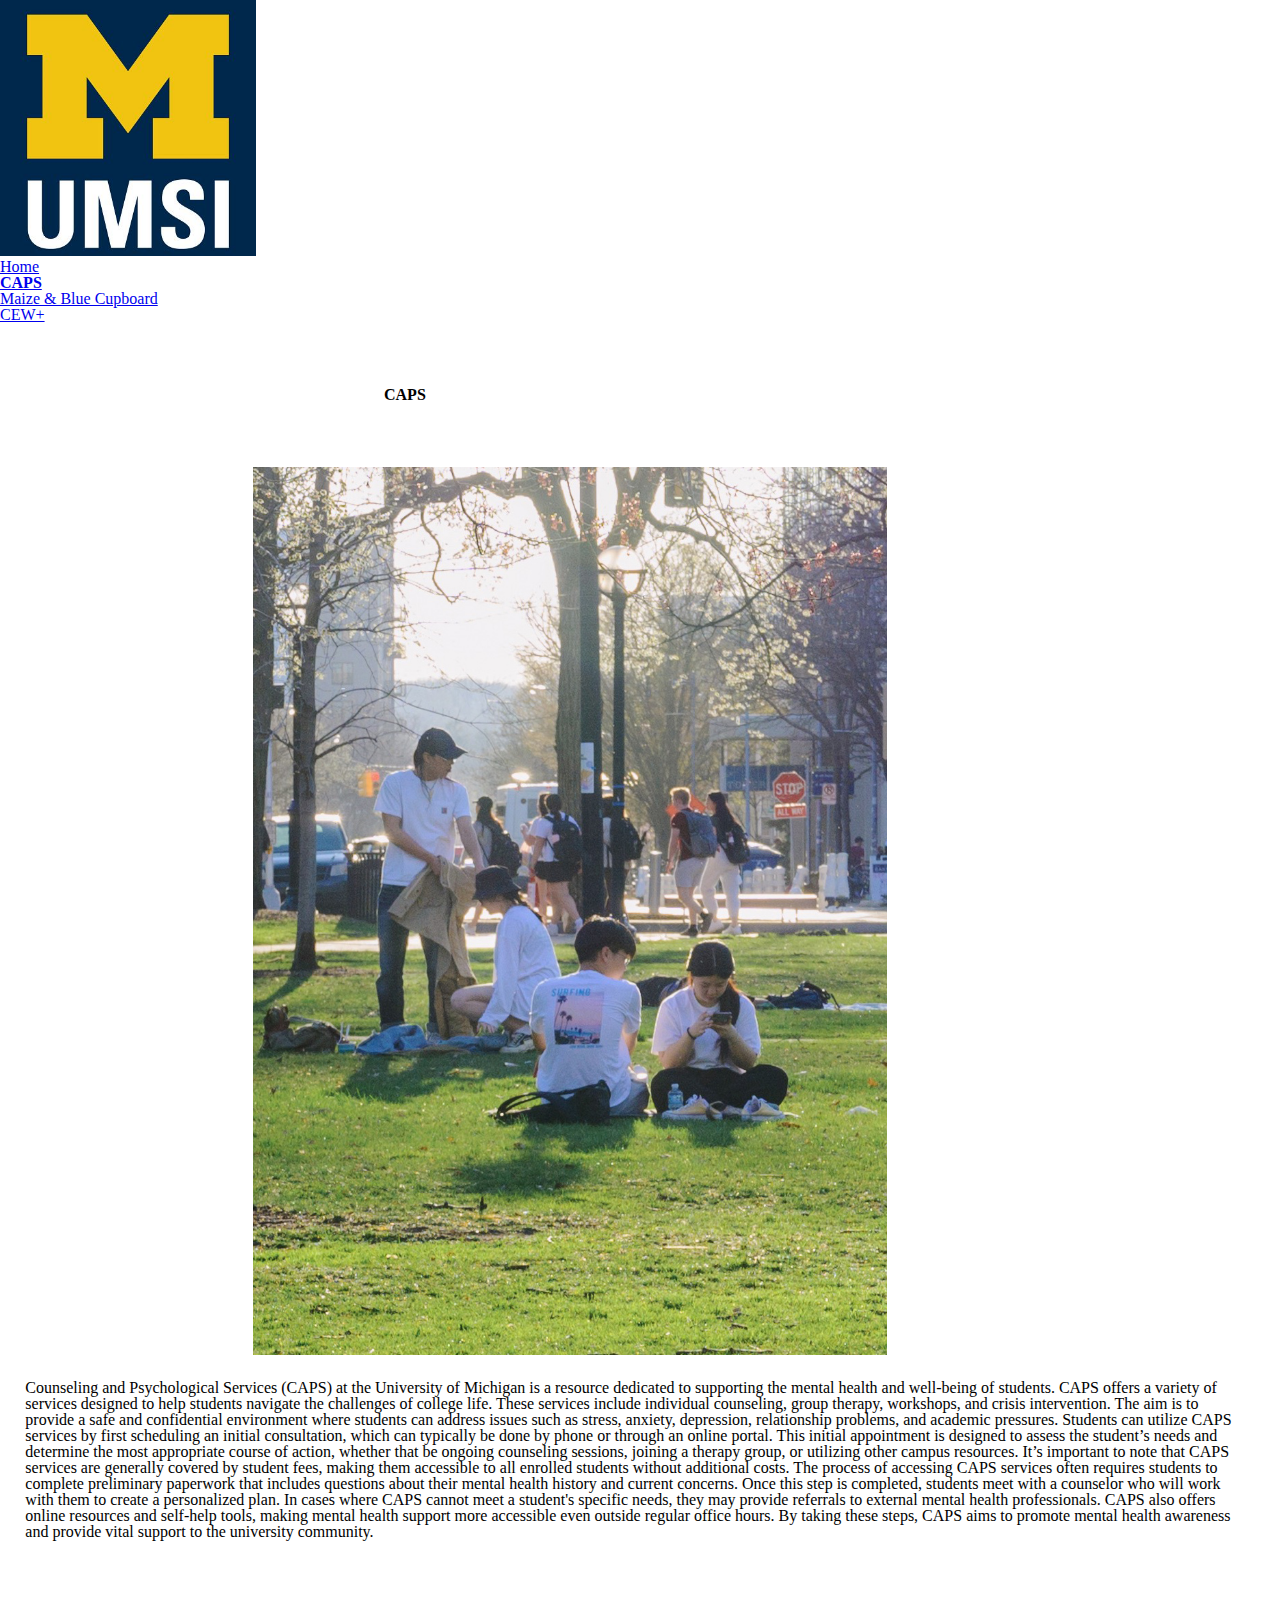
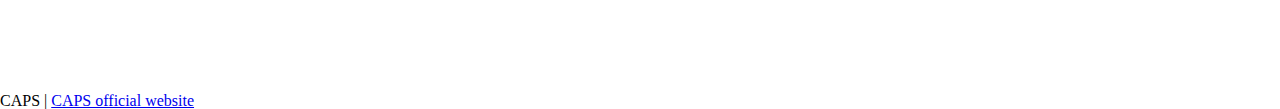
==== CAPS.html @ 66cb3789 "Add files via upload" ====
<!DOCTYPE html>
<html lang="en">
<head>
    <meta charset="UTF-8">
    <meta name="viewport" content="width=device-width, initial-scale=1.0">
    <link rel="icon" type="image/png" href="images/UMSI_signature_vertical_informal_solidblue.jpg"/>
    <link rel="stylesheet" type="text/css" href="css/html5reset.css">
    <link rel="stylesheet" type="text/css" href="css/style.css">
    <title>CAPS</title>
</head>
<body></body>

    <header>
        <a href="#skip-link-target" class="skip" id="skip-link-target">Skip to main content.</a>
        <img class= "img" src="images/UMSI_signature_vertical_informal_solidblue.jpg" alt="UMSI Logo">
        <nav>
            <ul>
                <li><a href = "index.html">Home</a></li>
                <li><a href = "CAPS.html"><b>CAPS</b></a></li>
                <li><a href = "Maize_Blue Cupboard.html">Maize & Blue Cupboard</a></li>
                <li><a href = "CEW.html">CEW+</a></li>
            </ul>
        </nav>
        <h1>CAPS</h1>

    </header>
    <main>
        
        <figure class="content">
            <img src="UMSI_springday_41423_06.JPG" alt="A sunny spring day on campus">
        </figure>
        <div class="content">
            <p>Counseling and Psychological Services (CAPS) at the University of Michigan is a resource dedicated to supporting the mental health and well-being of students. CAPS offers a variety of services designed to help students navigate the challenges of college life. These services include individual counseling, group therapy, workshops, and crisis intervention. The aim is to provide a safe and confidential environment where students can address issues such as stress, anxiety, depression, relationship problems, and academic pressures.

            Students can utilize CAPS services by first scheduling an initial consultation, which can typically be done by phone or through an online portal. This initial appointment is designed to assess the student’s needs and determine the most appropriate course of action, whether that be ongoing counseling sessions, joining a therapy group, or utilizing other campus resources. It’s important to note that CAPS services are generally covered by student fees, making them accessible to all enrolled students without additional costs.
                
            The process of accessing CAPS services often requires students to complete preliminary paperwork that includes questions about their mental health history and current concerns. Once this step is completed, students meet with a counselor who will work with them to create a personalized plan. In cases where CAPS cannot meet a student's specific needs, they may provide referrals to external mental health professionals. CAPS also offers online resources and self-help tools, making mental health support more accessible even outside regular office hours. By taking these steps, CAPS aims to promote mental health awareness and provide vital support to the university community. </p>

        </div>
        <!-- Content taken & modified from UMGPT with the prompt, "Write a few paragraphs about CAPS. Explain what kinds of services are offered, how students can utilize it, and what steps are required for the process."
        UMGPT. (2025). UMGPT (GPT-4o) [Large language model]. -->

            
            <!-- REMEMBER TO CHANGE FOOTER -->
    
        <div></div>
        <div></div>
        <div></div>
        <div></div>
    </main>
    <footer>
        <p>CAPS | <a href="https://caps.umich.edu/">CAPS official website</a></p>
    </footer>
    
</body>

</html>
---- css/style.css ----
.skip{
    position: absolute;
    left: -10000px;
    top: auto;
    height: 35px;
    overflow: hidden;
    background-color: #ffffff;
  }

  .skip:focus {
    position: static;
    left: 0;
    top: 0;
    width: auto;
    height: auto;
  }

  .content{
    display:grid;
    grid-template-columns: 33% 33% 33%;
  }

  .content img{
    grid-column: 1 /span 3;
    width: 50%;
    padding-left: 20%;
  }

  .content p{
    font-size: 1fr;
    grid-column: 1/ span 3;
    padding: 2%;
  }

  .img{
    grid-column: 1/ span 2;
    width: 20%;
  }

  h1, h2, h3{
    font-weight: bold;
    padding-left: 30%;
    padding-bottom: 5%;
    padding-top: 5%;
    grid-column: 1/ span 3;
    align-content: center;
  }


  figcaption{
    grid-column: 1 /span 3;
    padding-left: 20%;
    font-size: 0.5fr;
  }

  footer{
    font-size: 0.5fr;
    padding-top: 10%;
  }
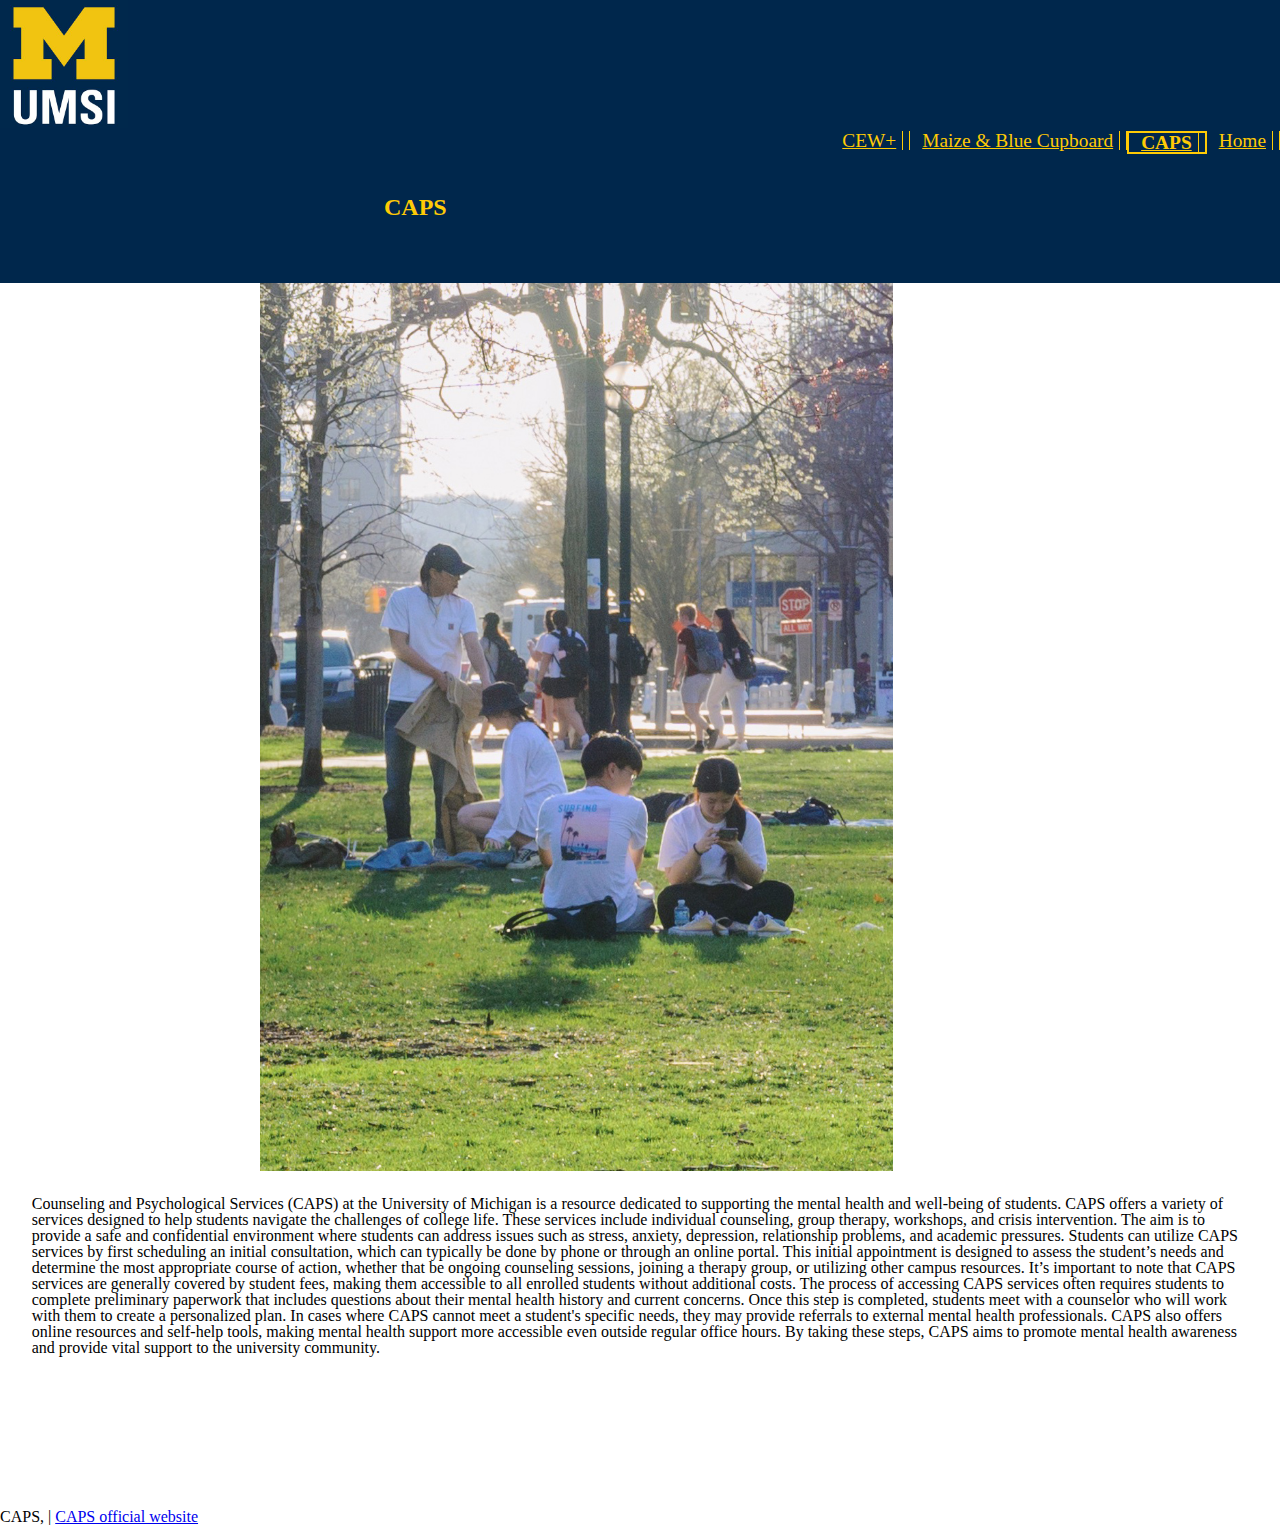
==== commit 5133021e: "Add files via upload" ====
--- a/CAPS.html
+++ b/CAPS.html
@@ -16,7 +16,7 @@
         <nav>
             <ul>
                 <li><a href = "index.html">Home</a></li>
-                <li><a href = "CAPS.html"><b>CAPS</b></a></li>
+                <li class = "active"><a href = "CAPS.html"><b>CAPS</b></a></li>
                 <li><a href = "Maize_Blue Cupboard.html">Maize & Blue Cupboard</a></li>
                 <li><a href = "CEW.html">CEW+</a></li>
             </ul>
@@ -49,7 +49,7 @@
         <div></div>
     </main>
     <footer>
-        <p>CAPS | <a href="https://caps.umich.edu/">CAPS official website</a></p>
+        <p>CAPS, <span id="year"></span> | <a href="https://caps.umich.edu/">CAPS official website</a></p>
     </footer>
     
 </body>
--- a/css/style.css
+++ b/css/style.css
@@ -4,7 +4,7 @@
     top: auto;
     height: 35px;
     overflow: hidden;
-    background-color: #ffffff;
+    background-color: #000000;
   }
 
   .skip:focus {
@@ -15,9 +15,14 @@
     height: auto;
   }
 
+  li.active{
+    border: 2px solid #FFCB05;
+  }
+
   .content{
     display:grid;
     grid-template-columns: 33% 33% 33%;
+    font-family: Montserrat, 'Times New Roman';
   }
 
   .content img{
@@ -27,18 +32,19 @@
   }
 
   .content p{
-    font-size: 1fr;
+    font-size: 100%;
     grid-column: 1/ span 3;
     padding: 2%;
   }
 
   .img{
     grid-column: 1/ span 2;
-    width: 20%;
+    width: 10%;
   }
 
   h1, h2, h3{
     font-weight: bold;
+    font-size: 150%;
     padding-left: 30%;
     padding-bottom: 5%;
     padding-top: 5%;
@@ -53,7 +59,43 @@
     font-size: 0.5fr;
   }
 
+  header{
+    background-color: #00274C;
+    color: #FFCB05;
+  }
+
+  header li, header a{
+    background-color: #00274C;
+    color: #FFCB05;
+    display:inline;
+    border-right: 1px solid #FFCB05;
+    padding-right: 6px;
+    padding-left: 6px;
+    font-size: 110%;
+    float: right;
+  }
+
   footer{
     font-size: 0.5fr;
     padding-top: 10%;
-  }+  }
+
+  @media all and (min-width: 850px) {
+    header, body{
+      grid-template-columns: 1fr 1fr 1fr;
+    }
+
+    figcaption{
+      font-size: 90%;
+      grid-column: 2 / span 1;
+    }
+
+    .content{
+      justify-content: center;
+    }
+
+    header li:hover{
+      font-weight: bold;
+    }
+
+  }
